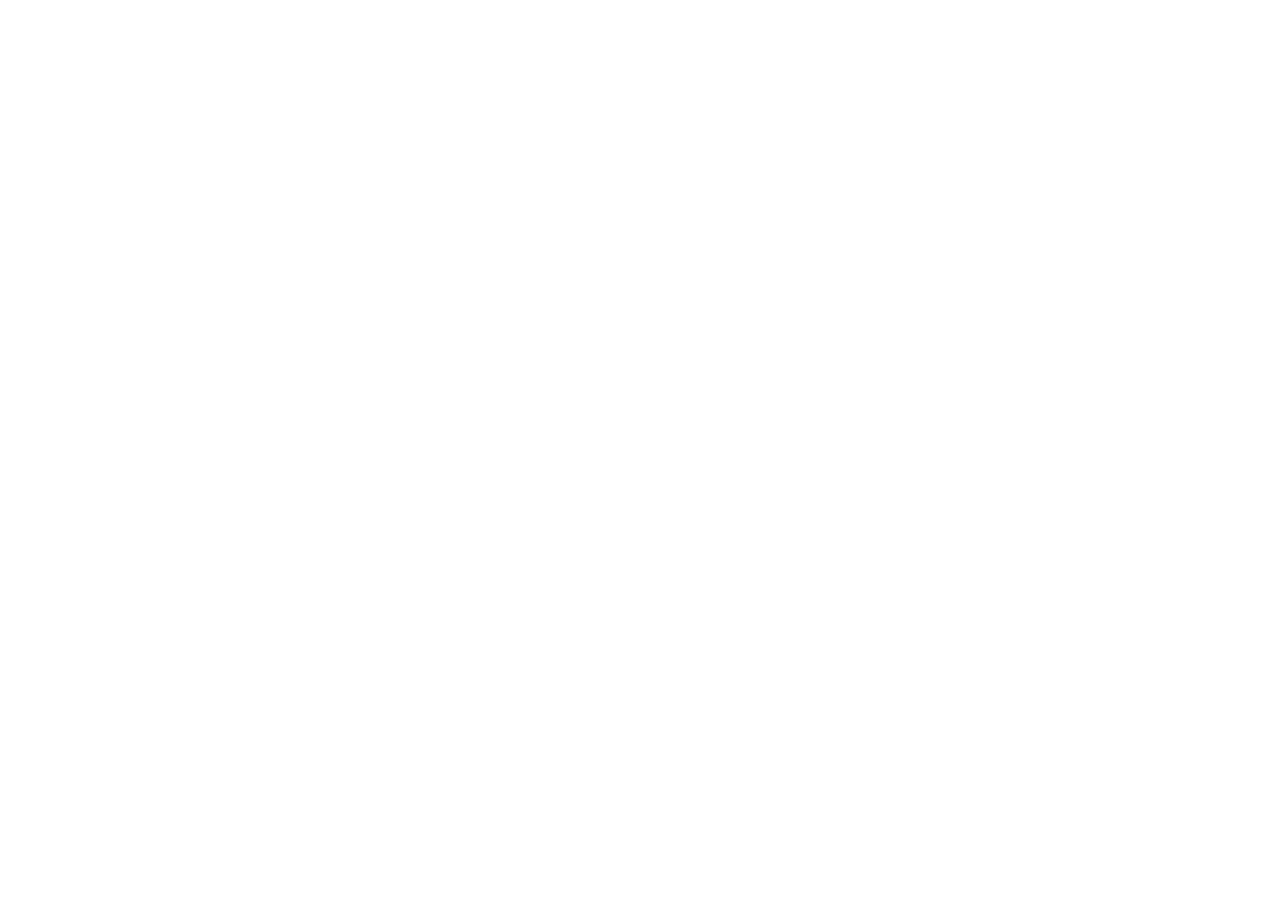
==== index.html @ 8ff18daa "firstcommit" ====
<!DOCTYPE html>
<html lang="pt-br">
<head>
  <meta charset="UTF-8">
  <meta http-equiv="X-UA-Compatible" content="IE=edge">
  <meta name="viewport" content="width=device-width, initial-scale=1.0">
  <link rel="shortcut icon" href="/images/icon.svg" type="image/x-icon">
  <title>Plants vs Undead</title>
</head>
<body>
  
</body>
</html>
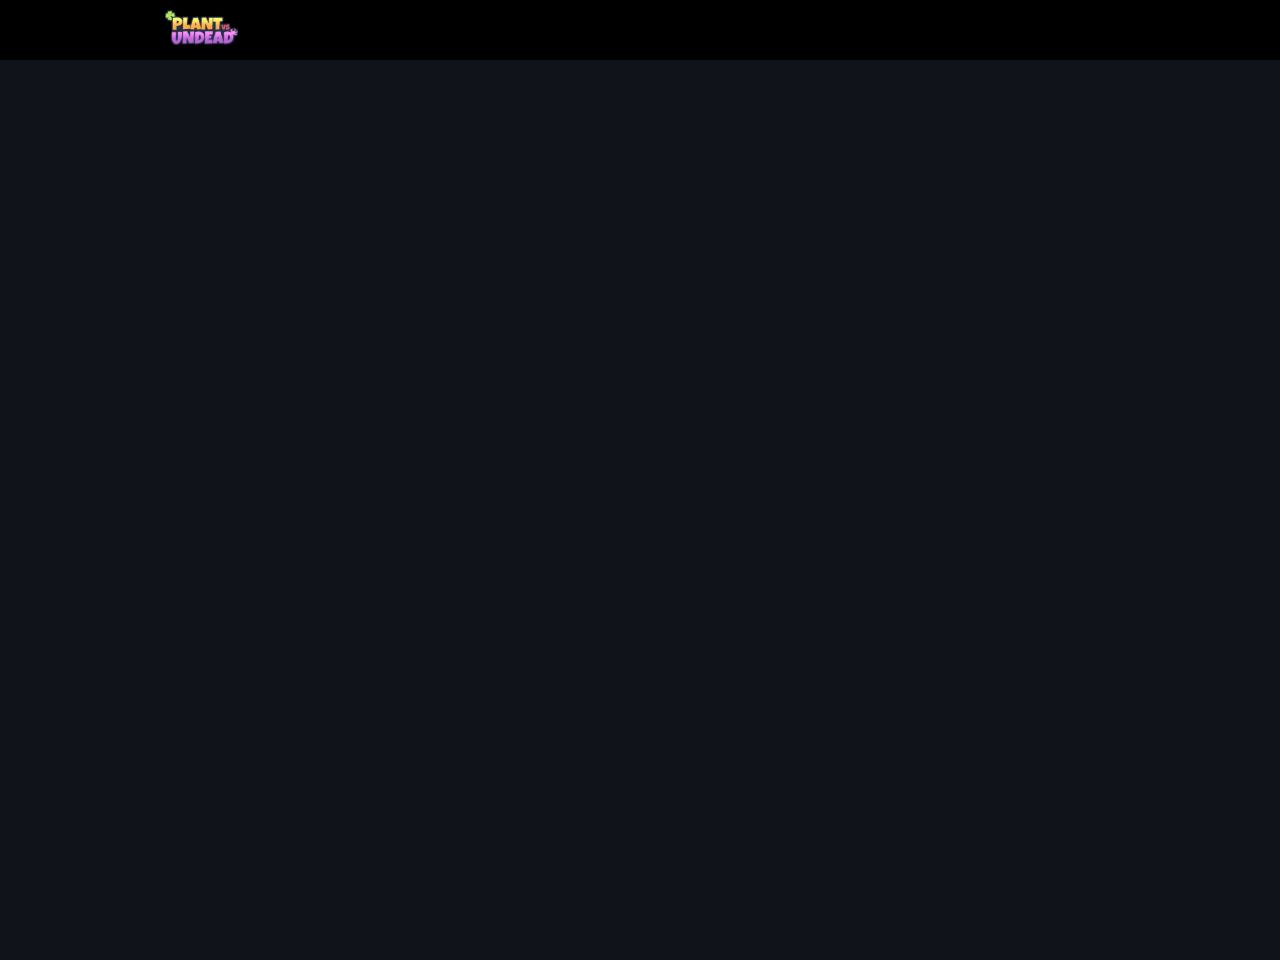
==== commit 2020ac8c: "header simplified and background section" ====
--- a/index.html
+++ b/index.html
@@ -5,9 +5,18 @@
   <meta http-equiv="X-UA-Compatible" content="IE=edge">
   <meta name="viewport" content="width=device-width, initial-scale=1.0">
   <link rel="shortcut icon" href="/images/icon.svg" type="image/x-icon">
+  <link rel="stylesheet" href="css/reset.css">
+  <link rel="stylesheet" href="css/style.css">
   <title>Plants vs Undead</title>
 </head>
 <body>
-  
+  <header class="header-bg">
+    <div class="header">
+    <img src="images/logo.svg" alt="Plants vs Undead Logo">
+    </div>
+  </header>
+  <section class="simulatorsunbox">
+
+  </section>
 </body>
 </html>--- a/css/style.css
+++ b/css/style.css
@@ -0,0 +1,14 @@
+.header-bg {
+  background-color: black;
+}
+
+.header{
+  margin: 0 auto;
+  max-width: 950px;
+  padding: 10px 0px;
+}
+
+.simulatorsunbox{
+  background-color: #11131B;
+  height: 100vh;
+}
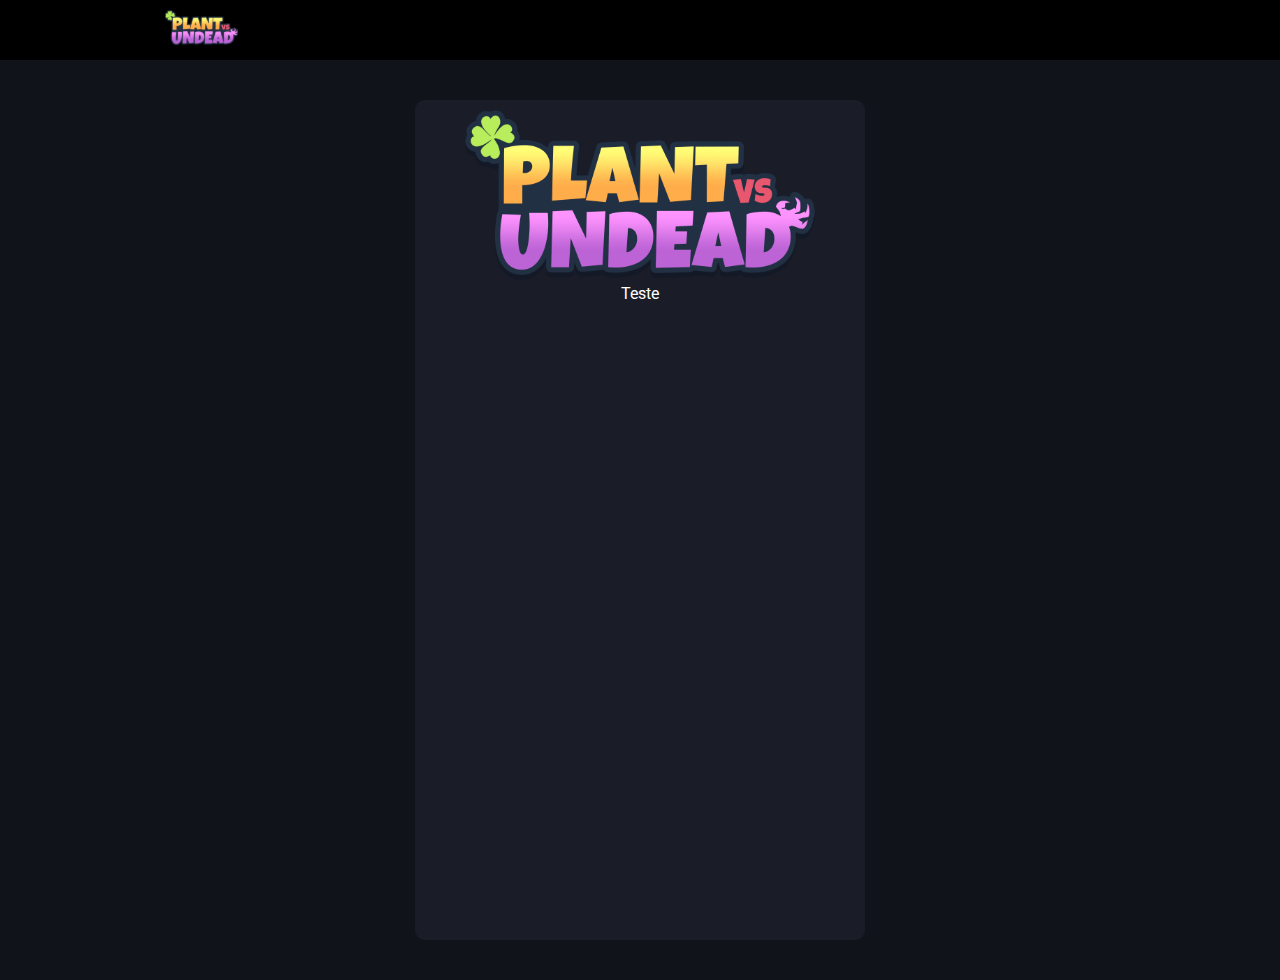
==== commit 53312781: "firstpage card1" ====
--- a/index.html
+++ b/index.html
@@ -16,7 +16,10 @@
     </div>
   </header>
   <section class="simulatorsunbox">
-
+    <div class="card card-intro">
+      <img src="images/logoBig.png" alt="Plants vs Undead Logo">
+      <h1>Teste</h1>
+    </div>
   </section>
 </body>
 </html>--- a/css/style.css
+++ b/css/style.css
@@ -1,3 +1,19 @@
+@import url('https://fonts.googleapis.com/css2?family=Roboto:wght@400;500;700&display=swap');
+
+/* General styles */
+body{
+  font-family: 'Roboto';
+}
+
+.card{
+  background-color: #1A1D28;
+  color: white;
+  font-weight: 700;
+  text-align: center;
+  border-radius: 10px;
+  padding: 10px 50px;
+}
+/* Header */
 .header-bg {
   background-color: black;
 }
@@ -11,4 +27,15 @@
 .simulatorsunbox{
   background-color: #11131B;
   height: 100vh;
+  padding: 10px;
+  display: flex;
+  justify-content: center;
 }
+
+.simulatorsunbox .card-intro{
+  margin: 30px;
+}
+
+.simulatorsunbox .card-intro img{
+  max-width: 350px;
+}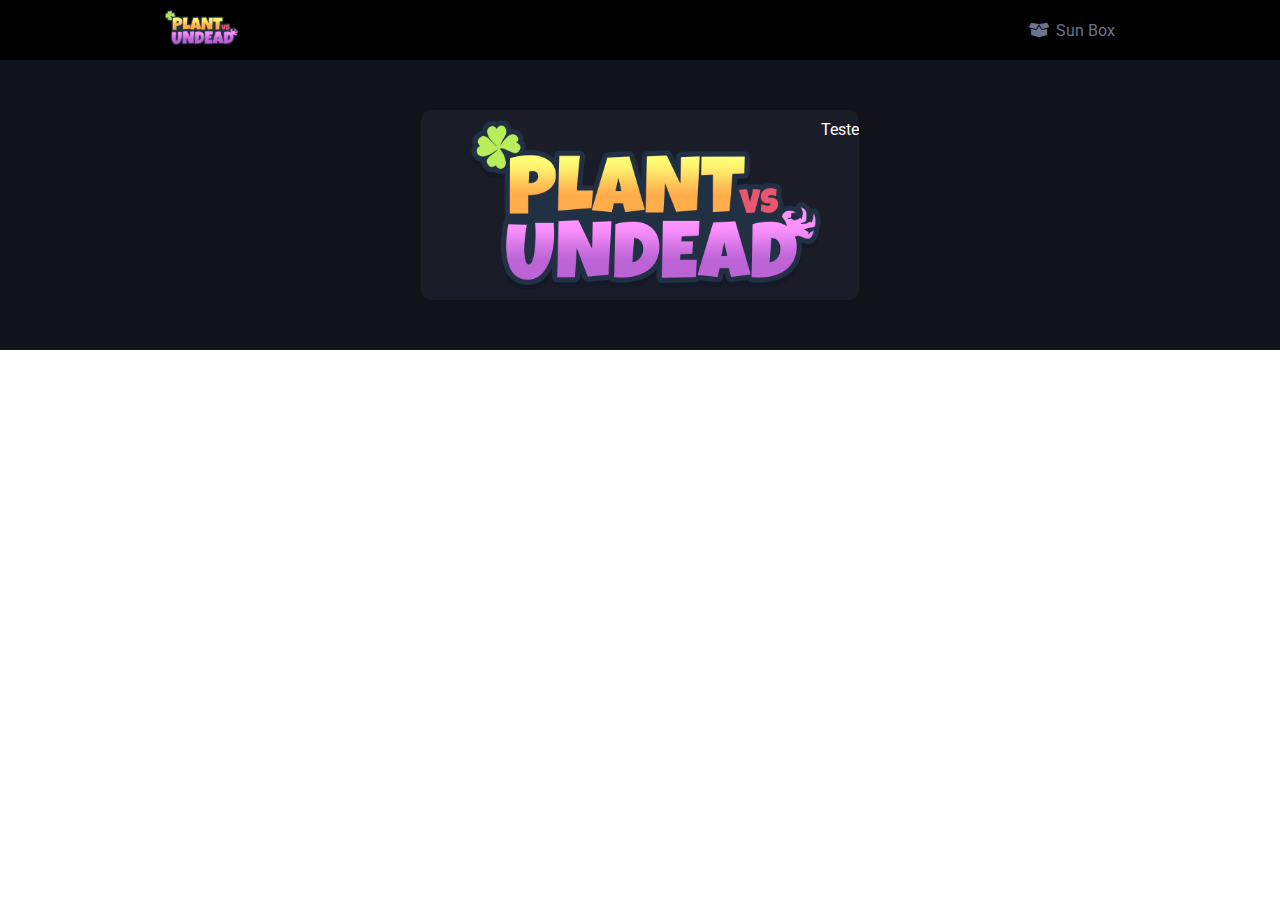
==== commit fbdd425e: "(sunbox) page complete" ====
--- a/index.html
+++ b/index.html
@@ -4,22 +4,30 @@
   <meta charset="UTF-8">
   <meta http-equiv="X-UA-Compatible" content="IE=edge">
   <meta name="viewport" content="width=device-width, initial-scale=1.0">
-  <link rel="shortcut icon" href="/images/icon.svg" type="image/x-icon">
+  <link rel="shortcut icon" href="/images/favicon.ico" type="image/x-icon">
   <link rel="stylesheet" href="css/reset.css">
   <link rel="stylesheet" href="css/style.css">
+  <link rel="stylesheet" href="https://cdnjs.cloudflare.com/ajax/libs/font-awesome/5.15.4/css/all.min.css">
+  <script> document.documentElement.className += ' js'</script>
   <title>Plants vs Undead</title>
 </head>
 <body>
   <header class="header-bg">
     <div class="header">
-    <img src="images/logo.svg" alt="Plants vs Undead Logo">
+    <a href="index.html"><img src="images/logo.svg" alt="Plants vs Undead Logo"></a>
+    <nav class="nav">
+      <ul class="nav__list">
+        <li><a href="sunbox.html"><i class="fas fa-box-open box"></i>Sun Box</a></li>
+      </ul>
+    </nav>
     </div>
   </header>
-  <section class="simulatorsunbox">
+  <section class="section-intro">
     <div class="card card-intro">
       <img src="images/logoBig.png" alt="Plants vs Undead Logo">
       <h1>Teste</h1>
     </div>
   </section>
 </body>
+<script src="script/main.js"></script>
 </html>--- a/css/style.css
+++ b/css/style.css
@@ -1,18 +1,28 @@
-@import url('https://fonts.googleapis.com/css2?family=Roboto:wght@400;500;700&display=swap');
+@import url('https://fonts.googleapis.com/css2?family=Roboto:wght@400;500;700;900&display=swap');
+
+/* ------------------------------ Index ------------------------------ */
 
 /* General styles */
 body{
   font-family: 'Roboto';
 }
 
+a{
+  text-decoration: none;
+}
+
 .card{
   background-color: #1A1D28;
   color: white;
   font-weight: 700;
   text-align: center;
   border-radius: 10px;
-  padding: 10px 50px;
-}
+  padding: 10px 0px 10px 50px;
+  display: flex;
+  align-content: flex-start;
+  
+}
+
 /* Header */
 .header-bg {
   background-color: black;
@@ -22,20 +32,267 @@
   margin: 0 auto;
   max-width: 950px;
   padding: 10px 0px;
-}
-
-.simulatorsunbox{
+  display: flex;
+  align-items: center;
+  justify-content: space-between;
+}
+
+.nav a{
+ color: #6a748e;
+ font-size: 1em;
+ margin: 0 0px;
+ position: relative;
+}
+
+.box{
+  margin: 7px;
+}
+
+/* Section Intro */
+
+.section-intro{
   background-color: #11131B;
-  height: 100vh;
-  padding: 10px;
+  padding: 20px 50px;
+  margin: 0 auto;
   display: flex;
   justify-content: center;
 }
 
-.simulatorsunbox .card-intro{
+.section-intro .card-intro{
   margin: 30px;
 }
 
-.simulatorsunbox .card-intro img{
+.section-intro .card-intro img{
   max-width: 350px;
+}
+
+/* ------------------------------ Open SunBox ------------------------------ */
+
+.card-rewards{
+  display: flex;
+  flex-wrap: wrap;
+  width: 370px;
+  margin: 0 40px 0 100px;
+  
+}
+
+.card-percentage{
+  color: white;
+  font-weight: 700;
+}
+
+/* Header */
+.js .active{
+  color: white;
+}
+
+.active::after{
+  content: "";
+  position: absolute;
+  width: 45px;
+  height: 2px;
+  top: 36px;
+  left: 28px;
+  background: #b8ee5b;
+}
+
+/* Card Sun Box */
+
+
+.card-sunbox{
+  background-color: #fdc25b;
+  border-radius: 20px;
+  padding: 7px;
+  border: 1px solid #684029;
+  margin: 100px 0px;
+  max-height: 355px;
+  box-shadow: 5px 5px 10px rgb(22, 22, 22);
+}
+
+.card-sunbox__image{
+  background-color: #ee9448;
+  border-radius: 14px;
+}
+
+.card-sunbox__image img{
+  width: 200px;
+}
+
+.card-sunbox__title{
+  font-family: 'Roboto';
+  font-weight: 700;
+  color: #44485C;
+  text-align: left;
+  margin: 7px 0;
+}
+
+.card-sunbox__paragraph{
+  font-weight: 400;
+  color: #44485C;
+  text-align: left;
+  max-width: 300px;
+  line-height: 1.5em;
+  margin: 0px 15px 0px 0px;
+}
+
+.card-sunbox__counter{
+  background-color: #ee9448;
+  color: #44485C;
+  margin: 10px auto 10px auto;
+  border-radius: 5px;
+  width: 65px;
+  font-weight: 700;
+}
+
+.card-sunbox__button{
+  margin: 0 0 10px 0;
+  background: #71c638;
+  color: white;
+  border: 2px solid #31462D;
+  border-radius: 6px;
+  padding: 5px 20px;
+  font-size: 1em;
+  font-weight: 600;
+
+}
+
+/* Card Rewards General Style */
+
+.card-rewards__style{
+  background: #ee9448;
+  margin: 10px 10px;
+  border-radius: 15px;
+  padding: 20px 50px;
+  box-shadow: 5px 5px 10px rgb(22, 22, 22);
+}
+
+.card-rewards__style img{
+  width: 65px;
+}
+
+/* Card Baby Sapling */
+
+.card-baby .card-percentage{
+  margin: -10px 0 0 -100px;
+}
+
+.card-baby img{
+  margin: 10px 0 0 0;
+}
+
+.card-baby__score{
+  background-color: #cc732a;
+  color: #44485C;
+  margin: 10px auto 10px auto;
+  border-radius: 5px;
+  width: 65px;
+  font-weight: 700;
+}
+
+/* Crown Water */
+.card-crownwater{
+  padding: 20px 11px 0px 10px;
+}
+
+.card-crownwater .card-percentage{
+  margin: -10px 0 0 100px;
+}
+
+.card-crownwater__paragraphs{
+  display: flex;
+  justify-content: center;
+  
+}
+
+.card-crownwater__paragraphs p:first-child{
+  margin: 10px 5px 0 0px;
+}
+
+.card-crownwater__paragraphs p:last-child{
+  margin: 10px 0 0 5px;
+}
+
+.card-crownwater img{
+  margin: 20px 10px 10px 10px;
+  width: 50px;
+}
+
+.card-crownwater__score1, .card-crownwater__score2{
+  background-color: #cc732a;
+  color: #44485C;
+  border-radius: 5px;
+  width: 65px;
+  font-weight: 700;
+}
+
+/* Card Pot */
+
+.card-pot{
+  padding: 20px 50px;
+}
+
+.card-pot .card-percentage{
+  margin: -10px 0 0 -100px;
+}
+
+.card-pot img{
+  margin: 35px 0 12px 0;
+}
+
+.card-pot__score{
+  background-color: #cc732a;
+  color: #44485C;
+  border-radius: 5px;
+  width: 65px;
+  font-weight: 700;
+}
+
+/* Card Mama */
+
+.card-mama .card-percentage{
+  margin: -10px 0 0 100px;
+}
+
+.card-mama{
+  padding: 20px 15px 20px 15px;
+}
+
+.card-mama img{
+  margin: 5px 0;
+  width: 85px;
+}
+
+.card-mama__score{
+  background-color: #cc732a;
+  color: #44485C;
+  border-radius: 5px;
+  width: 65px;
+  font-weight: 700;
+  text-align: center;
+  margin: 0 0 0 36px;
+}
+
+/* Card Seed */
+
+.card-seed{
+  padding: 20px 55px;
+  margin: 0 0 0 101px;
+}
+
+.card-seed .card-percentage{
+  margin: -10px 0 0 0;
+}
+
+.card-seed img{
+  width: 55px;
+  margin: 15px 0 10px 5px;
+}
+
+.card-seed__score{
+  background-color: #cc732a;
+  color: #44485C;
+  border-radius: 5px;
+  width: 65px;
+  font-weight: 700;
+  text-align: center;
 }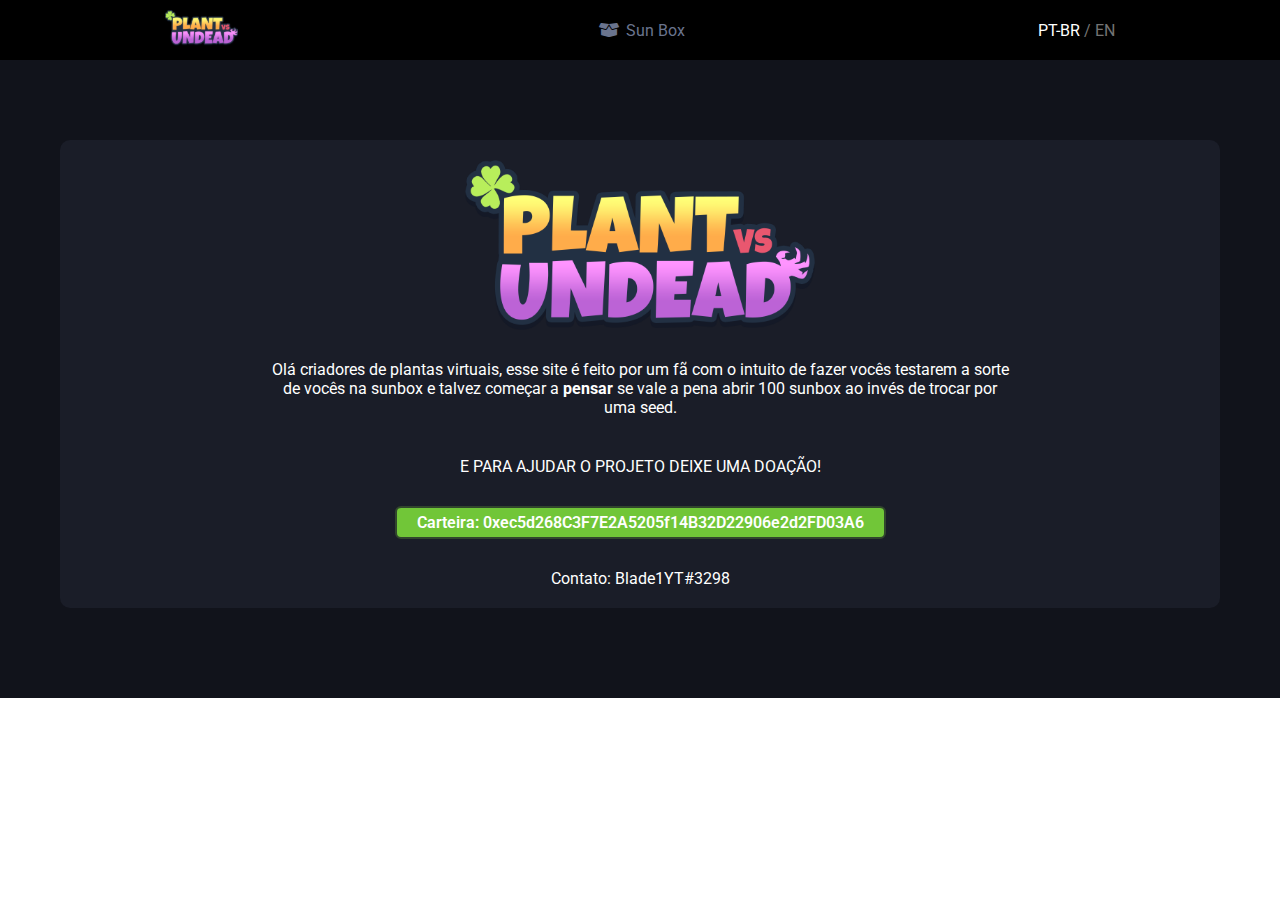
==== commit 42a4d8f6: "finished mvp" ====
--- a/index.html
+++ b/index.html
@@ -20,14 +20,20 @@
         <li><a href="sunbox.html"><i class="fas fa-box-open box"></i>Sun Box</a></li>
       </ul>
     </nav>
+    <p class="header__language"><a href="#ptBR" class="header__language--pt-br">PT-BR</a> / <a href="#en" class="header__language--en">EN</a></p>
     </div>
   </header>
   <section class="section-intro">
     <div class="card card-intro">
       <img src="images/logoBig.png" alt="Plants vs Undead Logo">
-      <h1>Teste</h1>
+      <p class="text-intro">Olá criadores de plantas virtuais, esse site é feito por um fã com o intuito de fazer vocês testarem a sorte de vocês na sunbox e talvez começar a <b>pensar</b> se vale a pena abrir 100 sunbox ao invés de trocar por uma seed.</p>
+      <p class="text-donation donation">E para ajudar o projeto deixe uma doação!</p>
+      <p class="wallet">Carteira: 0xec5d268C3F7E2A5205f14B32D22906e2d2FD03A6</p>
+      <p class="contact">Contato: Blade1YT#3298</p>
     </div>
   </section>
+  
+
 </body>
-<script src="script/main.js"></script>
+<script src="script/index.js"></script>
 </html>--- a/css/style.css
+++ b/css/style.css
@@ -8,6 +8,11 @@
 }
 
 a{
+  color: rgb(116, 116, 116); 
+  text-decoration: none;
+}
+
+a:visited{
   text-decoration: none;
 }
 
@@ -17,10 +22,10 @@
   font-weight: 700;
   text-align: center;
   border-radius: 10px;
-  padding: 10px 0px 10px 50px;
+  padding: 10px 0px 10px 0px;
   display: flex;
   align-content: flex-start;
-  
+  flex-wrap: wrap;
 }
 
 /* Header */
@@ -48,24 +53,63 @@
   margin: 7px;
 }
 
+.header__language{
+  color: rgb(116, 116, 116);
+  cursor: pointer;
+}
+
+.activeLang{
+  color: white;
+}
+
 /* Section Intro */
 
 .section-intro{
   background-color: #11131B;
-  padding: 20px 50px;
+  padding: 20px 40px;
   margin: 0 auto;
   display: flex;
   justify-content: center;
 }
 
 .section-intro .card-intro{
-  margin: 30px;
+  margin: 60px 20px 70px 20px;
+  padding: 10px 10px;
+}
+
+.section-intro .card-intro p{
+  padding: 0 200px;
+  margin: 20px 0;
+  display: block;
 }
 
 .section-intro .card-intro img{
   max-width: 350px;
-}
-
+  margin: 10px auto 10px auto;
+}
+
+.section-intro .card-intro .donation{
+  text-transform: uppercase;
+  margin: 20px auto 30px auto;
+}
+
+.section-intro .card-intro .wallet{
+  margin: 0 auto 30px auto;
+  background: #71c638;
+  color: white;
+  border: 2px solid #31462D;
+  border-radius: 6px;
+  padding: 5px 20px;
+  font-size: 1em;
+  font-weight: 600;  
+}
+
+.section-intro .card-intro .contact{
+  padding: 0 300px;
+  margin:  0 auto 10px auto;
+  display: block;
+  
+}
 /* ------------------------------ Open SunBox ------------------------------ */
 
 .card-rewards{
@@ -104,7 +148,7 @@
   border-radius: 20px;
   padding: 7px;
   border: 1px solid #684029;
-  margin: 100px 0px;
+  margin: 50px 0px 100px 50px;
   max-height: 355px;
   box-shadow: 5px 5px 10px rgb(22, 22, 22);
 }
@@ -170,6 +214,20 @@
   width: 65px;
 }
 
+.card-rewards .wallet{
+  position: relative;
+  top: -80px;
+  right: 430px;
+  margin: 0px auto 10px auto;
+  background: #71c638;
+  color: white;
+  border: 2px solid #31462D;
+  border-radius: 6px;
+  padding: 5px 20px;
+  font-size: 1em;
+  font-weight: 600;  
+}
+
 /* Card Baby Sapling */
 
 .card-baby .card-percentage{
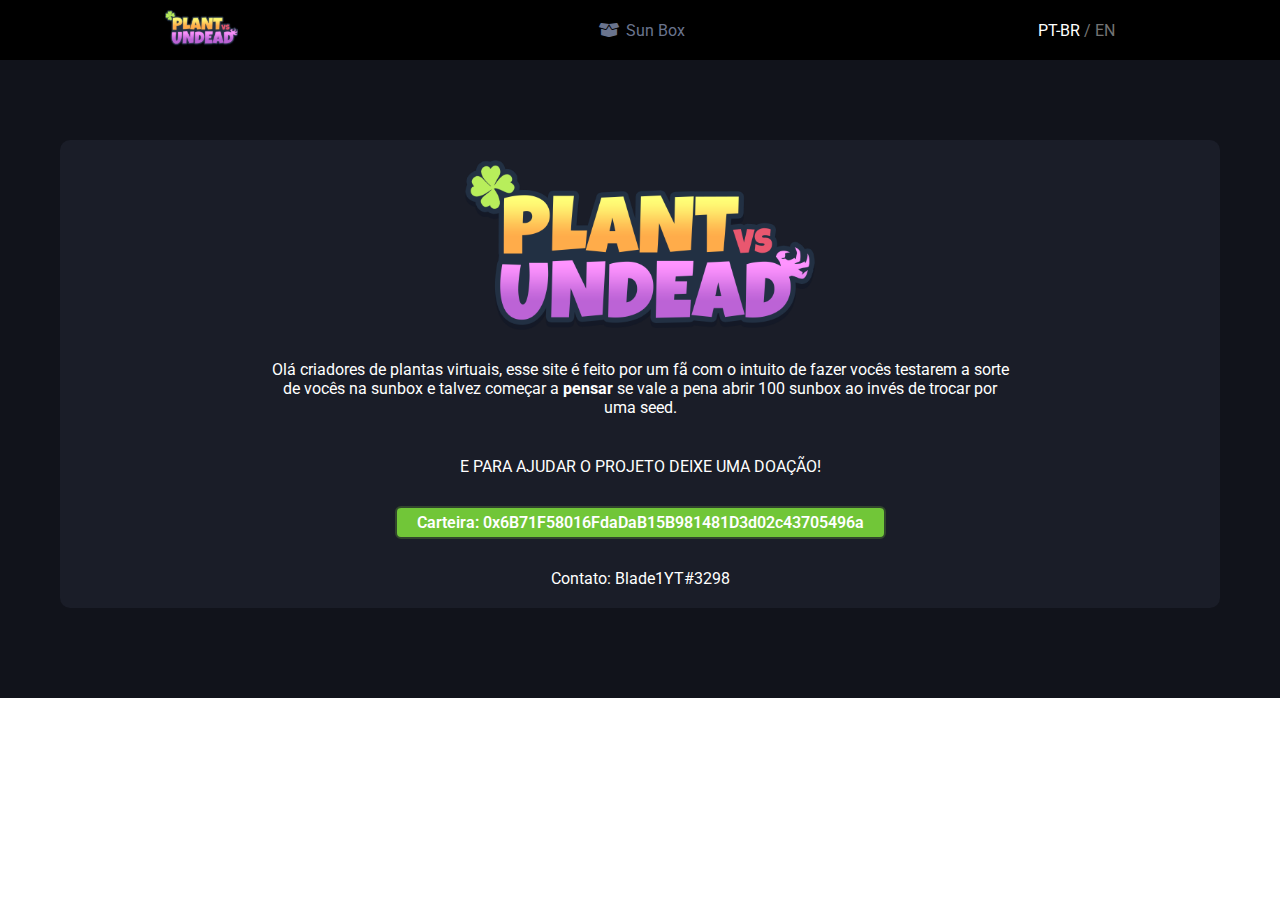
==== commit 609bb5cc: "Changed wallet" ====
--- a/index.html
+++ b/index.html
@@ -28,7 +28,7 @@
       <img src="images/logoBig.png" alt="Plants vs Undead Logo">
       <p class="text-intro">Olá criadores de plantas virtuais, esse site é feito por um fã com o intuito de fazer vocês testarem a sorte de vocês na sunbox e talvez começar a <b>pensar</b> se vale a pena abrir 100 sunbox ao invés de trocar por uma seed.</p>
       <p class="text-donation donation">E para ajudar o projeto deixe uma doação!</p>
-      <p class="wallet">Carteira: 0xec5d268C3F7E2A5205f14B32D22906e2d2FD03A6</p>
+      <p class="wallet">Carteira: 0x6B71F58016FdaDaB15B981481D3d02c43705496a</p>
       <p class="contact">Contato: Blade1YT#3298</p>
     </div>
   </section>
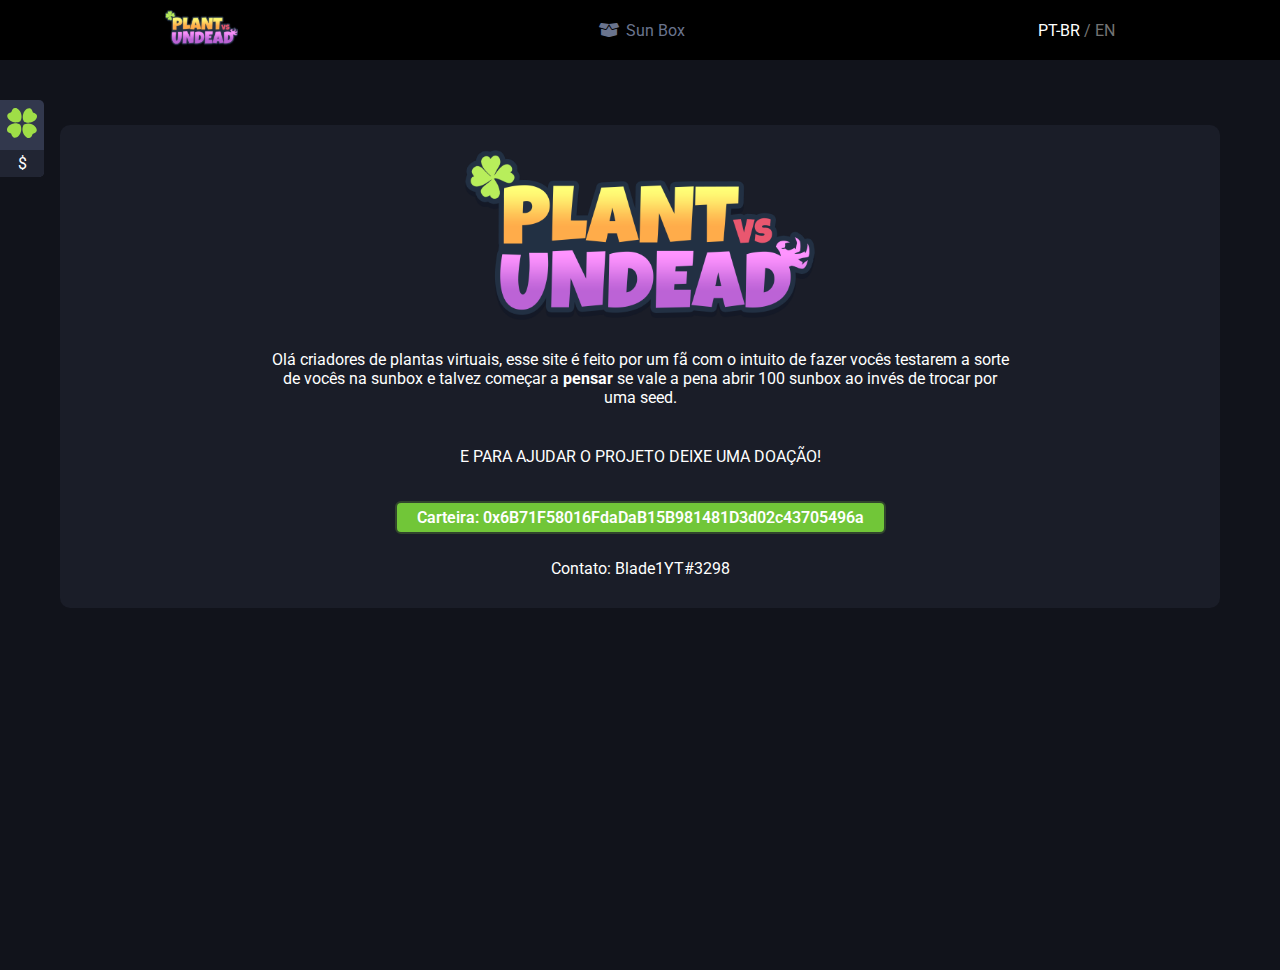
==== commit 482a38f9: "Api price pvu" ====
--- a/index.html
+++ b/index.html
@@ -4,14 +4,16 @@
   <meta charset="UTF-8">
   <meta http-equiv="X-UA-Compatible" content="IE=edge">
   <meta name="viewport" content="width=device-width, initial-scale=1.0">
-  <link rel="shortcut icon" href="/images/favicon.ico" type="image/x-icon">
+  <link rel="shortcut icon" href="images/favicon.ico" type="image/x-icon">
   <link rel="stylesheet" href="css/reset.css">
   <link rel="stylesheet" href="css/style.css">
   <link rel="stylesheet" href="https://cdnjs.cloudflare.com/ajax/libs/font-awesome/5.15.4/css/all.min.css">
   <script> document.documentElement.className += ' js'</script>
   <title>Plants vs Undead</title>
 </head>
-<body>
+<body onload="searchPrice()">
+  
+
   <header class="header-bg">
     <div class="header">
     <a href="index.html"><img src="images/logo.svg" alt="Plants vs Undead Logo"></a>
@@ -23,8 +25,17 @@
     <p class="header__language"><a href="#ptBR" class="header__language--pt-br">PT-BR</a> / <a href="#en" class="header__language--en">EN</a></p>
     </div>
   </header>
+
+
   <section class="section-intro">
+  
+    <div class="pvu">
+      <img src="images/icon.svg" alt="Plants vs Undead Icon" class="icon-pvu">
+      <p class="price-pvu">$</p>
+    </div>
+
     <div class="card card-intro">
+      
       <img src="images/logoBig.png" alt="Plants vs Undead Logo">
       <p class="text-intro">Olá criadores de plantas virtuais, esse site é feito por um fã com o intuito de fazer vocês testarem a sorte de vocês na sunbox e talvez começar a <b>pensar</b> se vale a pena abrir 100 sunbox ao invés de trocar por uma seed.</p>
       <p class="text-donation donation">E para ajudar o projeto deixe uma doação!</p>
--- a/css/style.css
+++ b/css/style.css
@@ -62,61 +62,107 @@
   color: white;
 }
 
+/* Pvu Price */
+
+.pvu{
+  top: 100px;
+  left: 0;
+  position: absolute;
+  color: white;
+  margin: 0 auto;
+  
+  background-color: #32384d;
+  border-bottom-right-radius: 5px;
+  border-top-right-radius: 5px;
+}
+
+.price-pvu{
+  background-color: #212533;
+  padding: 4px 7px;
+  border-bottom-right-radius: 5px;
+}
+
+.icon-pvu{
+  width: 30px;
+  padding: 8px 7px;
+}
+
+/* Icon-pvu Sunbox */
+
+.icon-pvu-sunbox{
+  width: 30px;
+  padding: 8px 7px;
+  margin: 0 0 0 5px;
+}
+
 /* Section Intro */
 
 .section-intro{
+  background-color: #11131B;
+  padding: 5px 40px;
+  margin: 0 auto;
+  height: 100vh;
+  text-align: center;
+  
+}
+
+.section-intro .card-intro{
+  margin: 60px 20px 70px 20px;
+  padding: 10px 10px;
+}
+
+.section-intro .card-intro p{
+  padding: 0 200px;
+  margin: 20px 0;
+  display: block;
+}
+
+.section-intro .card-intro img{
+  max-width: 350px;
+  margin: 15px auto 10px auto;
+}
+
+.section-intro .card-intro .donation{
+  text-transform: uppercase;
+  margin: 20px auto 30px auto;
+}
+
+.section-intro .card-intro .wallet{
+  margin: 5px auto 25px auto;
+  background: #71c638;
+  color: white;
+  border: 2px solid #31462D;
+  border-radius: 6px;
+  padding: 5px 20px;
+  font-size: 1em;
+  font-weight: 600;
+  cursor: pointer;  
+}
+
+.section-intro .card-intro .contact{
+  padding: 0 30%;
+  margin:  0px auto 20px auto;
+  display: block;
+  
+}
+/* ------------------------------ Open SunBox ------------------------------ */
+
+
+.section-intro-sunbox{
   background-color: #11131B;
   padding: 20px 40px;
   margin: 0 auto;
   display: flex;
   justify-content: center;
-}
-
-.section-intro .card-intro{
-  margin: 60px 20px 70px 20px;
-  padding: 10px 10px;
-}
-
-.section-intro .card-intro p{
-  padding: 0 200px;
-  margin: 20px 0;
-  display: block;
-}
-
-.section-intro .card-intro img{
-  max-width: 350px;
-  margin: 10px auto 10px auto;
-}
-
-.section-intro .card-intro .donation{
-  text-transform: uppercase;
-  margin: 20px auto 30px auto;
-}
-
-.section-intro .card-intro .wallet{
-  margin: 0 auto 30px auto;
-  background: #71c638;
-  color: white;
-  border: 2px solid #31462D;
-  border-radius: 6px;
-  padding: 5px 20px;
-  font-size: 1em;
-  font-weight: 600;  
-}
-
-.section-intro .card-intro .contact{
-  padding: 0 300px;
-  margin:  0 auto 10px auto;
-  display: block;
-  
-}
-/* ------------------------------ Open SunBox ------------------------------ */
+  
+}
+
 
 .card-rewards{
   display: flex;
   flex-wrap: wrap;
   width: 370px;
-  margin: 0 40px 0 100px;
+  margin: 30px 40px 0 100px;
   
 }
 
@@ -148,7 +194,7 @@
   border-radius: 20px;
   padding: 7px;
   border: 1px solid #684029;
-  margin: 50px 0px 100px 50px;
+  margin: 55px 0px 100px 50px;
   max-height: 355px;
   box-shadow: 5px 5px 10px rgb(22, 22, 22);
 }
@@ -225,7 +271,8 @@
   border-radius: 6px;
   padding: 5px 20px;
   font-size: 1em;
-  font-weight: 600;  
+  font-weight: 600; 
+  cursor: pointer; 
 }
 
 /* Card Baby Sapling */
